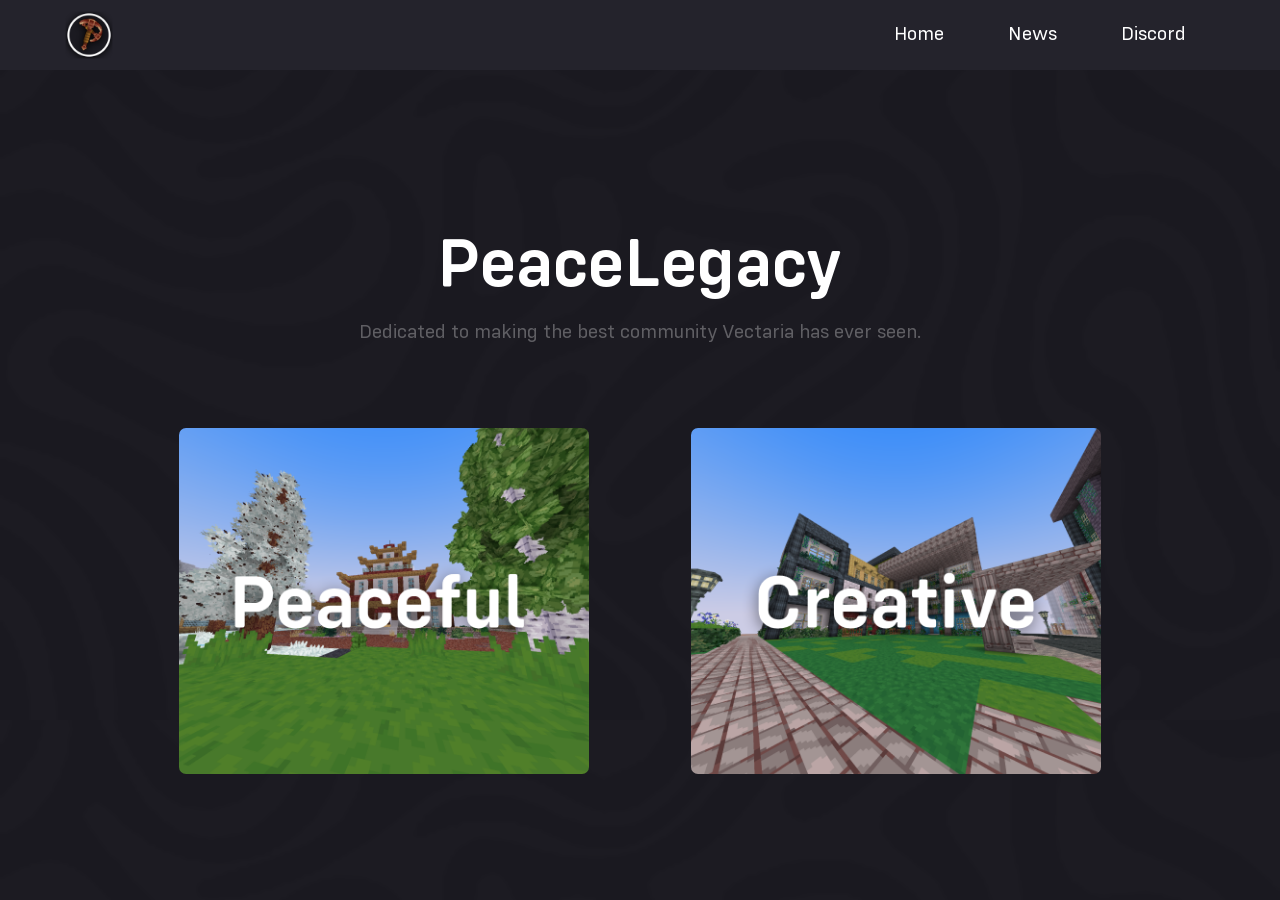
==== index.html @ a245c016 "Add files via upload" ====
<html>
<head>
    <title>PeaceLegacy</title>
    <link rel="stylesheet" href="style.css">
    <link rel="stylesheet" href="https://cdnjs.cloudflare.com/ajax/libs/font-awesome/6.5.2/css/all.min.css" integrity="sha512-SnH5WK+bZxgPHs44uWIX+LLJAJ9/2PkPKZ5QiAj6Ta86w+fsb2TkcmfRyVX3pBnMFcV7oQPJkl9QevSCWr3W6A==" crossorigin="anonymous" referrerpolicy="no-referrer" />
</head>
<body>
    <div class="banner">
        <header>
            <img src="logo.png" class="logo">
            <nav>
                <ul class="navlinks">
                    <li><a href="index.html">Home</a></li>
                    <li><a href="news.html">News</a></li>
                    <li><a href="#">Discord</a></li>
                </ul>
            </nav>        
        </header>
    </div>
    <div class="home-content">
        <h1>PeaceLegacy</h1>
        <p>Dedicated to making the best community Vectaria has ever seen.</p>
        <div class="servers">
            <div class="plp-server">
            <a href="https://vectaria.io/link/QQUIKXMA">
                <button class="server-btn"></button>
            </a>
            </div>
            <div class="plc-server">
            <a href="https://vectaria.io/link/VNUJUYRB">
                <button class="server-btn"></button>
            </a>
            </div>
        </div>
    </div>

</body>
</html>
---- style.css ----
@font-face {
    font-family: Config Rounded Regular;
    src: url("ConfigRoundedRegular.ttf");
}

@font-face {
    font-family: Config Rounded Semibold;
    src: url("ConfigRoundedSemibold.ttf");
}

*{
    margin: 0;
    padding: 0;
    font-family: Config Rounded Regular;
}

.banner{
    width: 100%;
    height: 100vh;
    background-image: url(patterns.png)
}

/* Navbar */
li, a, button{
    font-weight: 500;
    font-size: 20px;
    color: #fff;
    text-decoration: none;
}

header{
    display: flex;
    justify-content: space-between;
    align-items: center;
    padding: 10px 5%;
    background-color: #24232c;
}

.logo{
    width: 50px;
    cursor: pointer;
}

.navlinks {
    list-style: none;
}

.navlinks li {
    display: inline-block;
    padding: 0px 30px;
}

.navlinks li a {
    transition: all 0.3s ease 0s;
}

.navlinks li a:hover{
    color: aqua
}


/* Home */
.home-content{
    width: 100%;
    position: fixed;
    top: 55%;
    transform: translateY(-50%);
    text-align: center;
}

.home-content h1{
    font-size: 70px;
    color: #fff;
    font-family: Config Rounded Semibold;
    padding: 12px;
}

.home-content p{
    color: #fff !important;
    opacity: 0.3;
    font-family: Config Rounded Regular !important;
    font-size: 20px;
}

.servers {
    width: 80%;
    height: 48vh;
    margin: 0 auto;
    background-color: transparent;
    position: relative;
    z-index: 1;
    bottom: -40px;
    flex-direction: row;
    display: flex;
    align-items: center;
}

.plp-server{
    width: 40%;
    height: 80%;
    background-image: url(peaceful.png);
    background-size: cover;
    background-position: center;
    margin: auto;
    position: relative;
    border-radius: 7px;
}

.plp-server:hover{
    transform: scale(1.05);
    transition: 0.3s ease-in-out;
}

@keyframes Animation1 {
    0%, 100% {
      transform: scale(1);
      box-shadow: none
    }
    50% {
        transform: scale(1.025);
        box-shadow: 0 0 50px 0.1px #4e4c5f
    }
}

.plc-server{
    animation: Animation1 2s ease-in-out infinite;
    width: 40%;
    height: 80%;
    background-image: url(creative.png);
    background-size: cover;
    background-position: center;
    margin: auto;
    position: relative;
    border-radius: 7px;
}

.plc-server:hover{
    transform: scale(1.05);
    transition: 0.3s ease-in-out;
}

.server-btn{
    background-color: transparent;
    width: 100%;
    height: 100%;
    z-index: 10;
    border: none;
    outline: none;
    border-radius: 7px;
}

/* News */
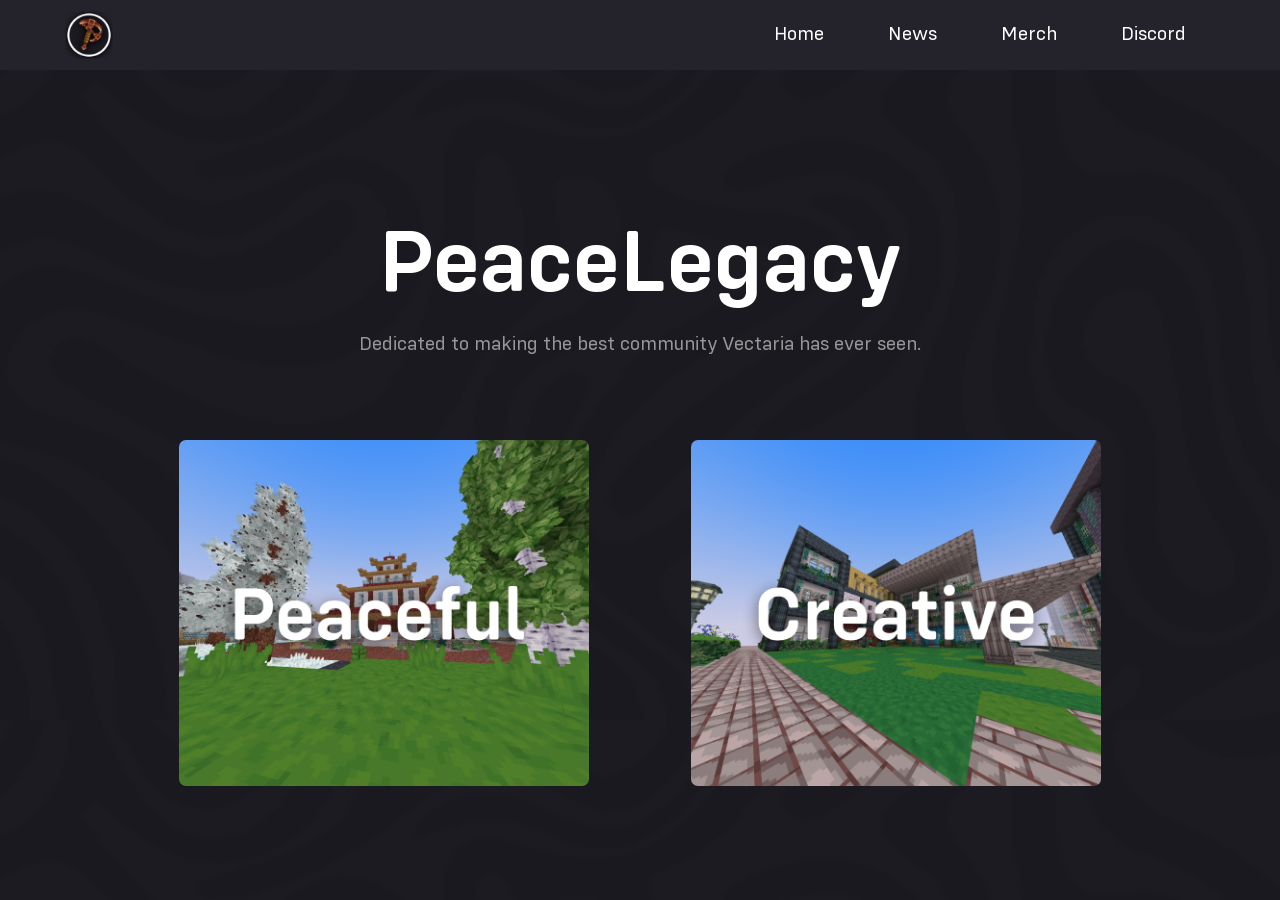
==== commit 04648d68: "Update index.html" ====
--- a/index.html
+++ b/index.html
@@ -1,6 +1,7 @@
 <html>
 <head>
     <title>PeaceLegacy</title>
+    <link rel="icon" type="image/x-icon" href="logo.png">
     <link rel="stylesheet" href="style.css">
     <link rel="stylesheet" href="https://cdnjs.cloudflare.com/ajax/libs/font-awesome/6.5.2/css/all.min.css" integrity="sha512-SnH5WK+bZxgPHs44uWIX+LLJAJ9/2PkPKZ5QiAj6Ta86w+fsb2TkcmfRyVX3pBnMFcV7oQPJkl9QevSCWr3W6A==" crossorigin="anonymous" referrerpolicy="no-referrer" />
 </head>
@@ -12,7 +13,8 @@
                 <ul class="navlinks">
                     <li><a href="index.html">Home</a></li>
                     <li><a href="news.html">News</a></li>
-                    <li><a href="#">Discord</a></li>
+                    <li><a href="merchandise.html">Merch</a></li>
+                    <li><a href="https://discord.gg/vtwMbndFTN">Discord</a></li>
                 </ul>
             </nav>        
         </header>
@@ -33,6 +35,5 @@
             </div>
         </div>
     </div>
-
 </body>
-</html>+</html>
--- a/style.css
+++ b/style.css
@@ -19,6 +19,21 @@
     height: 100vh;
     background-image: url(patterns.png)
 }
+
+/* Scrollbar */
+::-webkit-scrollbar {
+    width: 10px;
+  }
+  ::-webkit-scrollbar-track {
+    background: transparent;
+  }
+  ::-webkit-scrollbar-thumb {
+    background: #2c2b36;
+    border-radius: 100px;
+  }
+  ::-webkit-scrollbar-thumb:hover {
+    background: #a05f44;
+  }
 
 /* Navbar */
 li, a, button{
@@ -34,6 +49,7 @@
     align-items: center;
     padding: 10px 5%;
     background-color: #24232c;
+    z-index: 2;
 }
 
 .logo{
@@ -55,7 +71,7 @@
 }
 
 .navlinks li a:hover{
-    color: aqua
+    color: #a05f44
 }
 
 
@@ -69,15 +85,14 @@
 }
 
 .home-content h1{
-    font-size: 70px;
+    font-size: 90px;
     color: #fff;
     font-family: Config Rounded Semibold;
     padding: 12px;
 }
 
 .home-content p{
-    color: #fff !important;
-    opacity: 0.3;
+    color: #979797 !important;
     font-family: Config Rounded Regular !important;
     font-size: 20px;
 }
@@ -149,4 +164,54 @@
     border-radius: 7px;
 }
 
-/* News */+/* News */
+.news-content{
+    background-color: #24232c;
+    width: 60%;
+    height: 80%;
+    position: fixed;
+    z-index: 0;
+    top: 56%;
+    left:20%;
+    transform: translateY(-50%);
+    text-align: center;
+    border: 2px solid #2c2b36;
+    border-radius: 7px;
+    vertical-align: top !important;
+    overflow-y: scroll;
+    overflow-x: hidden;
+}
+
+.news-content h1 {
+    color:white;
+    font-family: Config Rounded Semibold;
+    font-size: 60px;
+    margin-left: 15px;
+}
+
+.news {
+    background-color: #2c2b36;
+    width: 95%;
+    height: auto;
+    position: relative;
+    z-index: 0;
+    text-align: left;
+    border-radius: 3px;
+    margin-left: 2.5%;
+    margin-top: 1%;
+}
+
+.news h1 {
+    color: white;
+    font-family: Config Rounded Semibold;
+    font-size: 30px;
+    margin-left: 10px;
+}
+
+.news p{
+    color: #979797;
+    font-family: Config Rounded Regular;
+    font-size: 15px;
+    margin-left: 10px;
+    padding: 2px
+}
